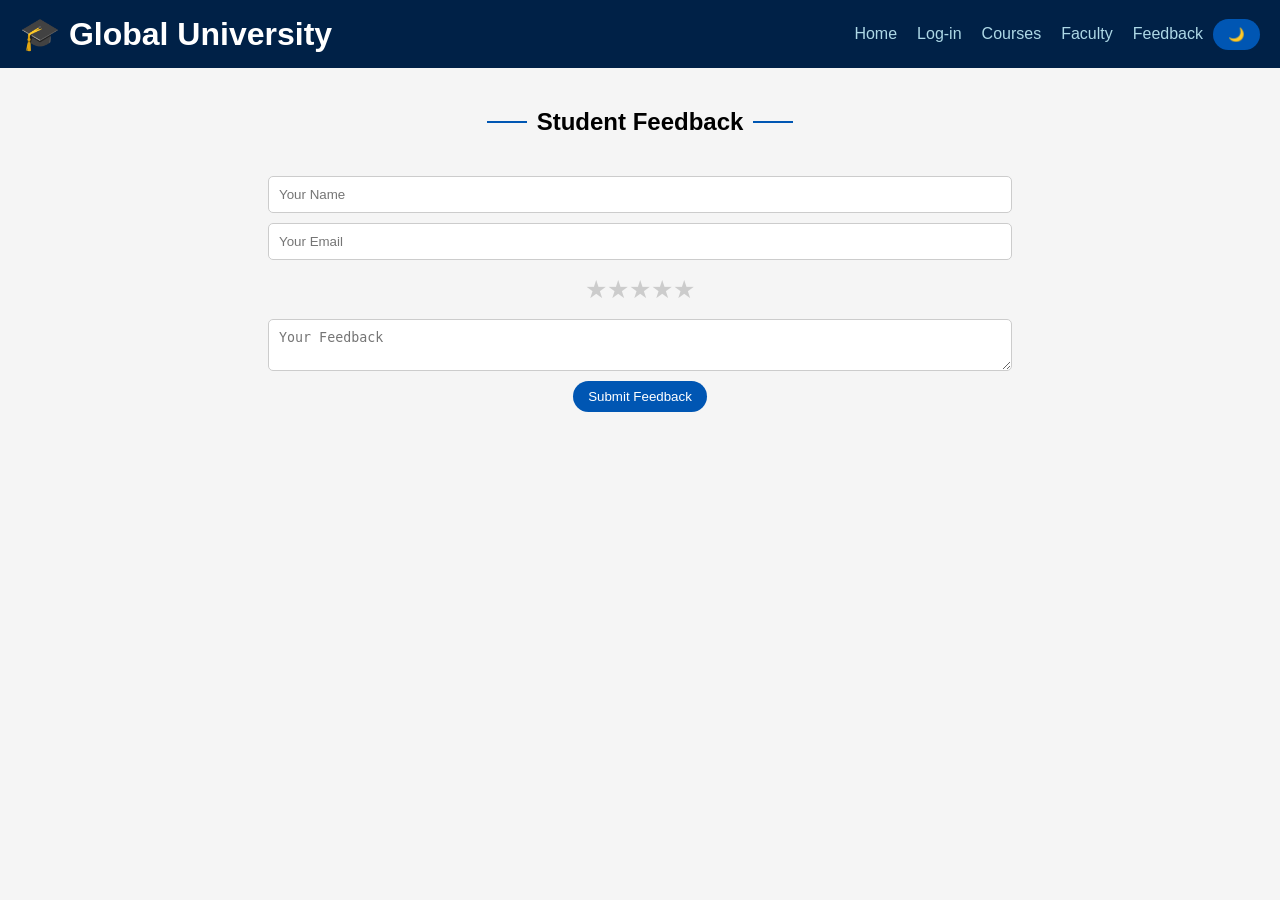
==== contact.html @ e3558bdb "Add files via upload" ====
<!DOCTYPE html>
<html lang="en">
<head>
<meta charset="UTF-8">
<meta name="viewport" content="width=device-width, initial-scale=1.0">
<title>Feedback - Global University</title>
<link rel="stylesheet" href="style.css">

<style>
/* ⭐ Star Rating */
.stars {
    display: flex;
    justify-content: center;
    margin: 15px 0;
    font-size: 25px;
    cursor: pointer;
}

.stars span {
    color: #ccc;
    transition: 0.3s;
}

.stars span.active {
    color: gold;
}
</style>

</head>

<body>

<header>
    <h1>🎓 Global University</h1>

    <nav>
        <a href="index.html">Home</a>
        <a href="login.html">Log-in</a>
        <a href="courses.html">Courses</a>
        <a href="faculty.html">Faculty</a>
        <a href="contact.html">Feedback</a>
                <button onclick="toggleTheme()">🌙</button>

    </nav>

</header>

<section class="contact">
    <h2>Student Feedback</h2>

    <form onsubmit="return submitFeedback()">
        <input type="text" id="name" placeholder="Your Name">
        <input type="email" id="email" placeholder="Your Email">

        <!-- ⭐ Rating -->
        <div class="stars" id="starRating">
            <span onclick="rate(1)">★</span>
            <span onclick="rate(2)">★</span>
            <span onclick="rate(3)">★</span>
            <span onclick="rate(4)">★</span>
            <span onclick="rate(5)">★</span>
        </div>

        <textarea id="message" placeholder="Your Feedback"></textarea>

        <button type="submit">Submit Feedback</button>
    </form>
</section>

<script>
// ⭐ Store rating
let rating = 0;

// ⭐ Set Rating
function rate(value) {
    rating = value;

    let stars = document.querySelectorAll("#starRating span");

    stars.forEach((star, index) => {
        if (index < value) {
            star.classList.add("active");
        } else {
            star.classList.remove("active");
        }
    });
}

// ✅ Submit Feedback
function submitFeedback() {
    let name = document.getElementById("name").value;
    let email = document.getElementById("email").value;

    if (name === "" || email === "" || rating === 0) {
        alert("❌ Please fill all fields and give rating");
        return false;
    }

    alert("✅ Feedback Submitted! Rating: " + rating + " ⭐");
    return true;
}
</script>

</body>
</html>
---- style.css ----
/* RESET */
* {
    margin: 0;
    padding: 0;
    box-sizing: border-box;
}

/* BODY */
body {
    font-family: Arial, sans-serif;
    background: #f5f5f5;
    transition: 0.3s;
}

/* DARK MODE */
.dark {
    background: #121212;
    color: white;
}

.dark h2 {
    color: white;
}

/* HEADER */
header {
    display: flex;
    justify-content: space-between;
    align-items: center;
    padding: 15px 20px;
    background: #002147;
    color: white;
}

/* NAV */
nav {
    display: flex;
    align-items: center;
}

nav a {
    color: lightblue;
    margin: 0 10px;
    text-decoration: none;
    transition: 0.3s;
}

nav a:hover {
    color: white;
}

/* BUTTON */
button {
    padding: 8px 15px;
    background: #0056b3;
    color: white;
    border: none;
    cursor: pointer;
    border-radius: 20px;
    transition: 0.3s;
}

button:hover {
    background: #003f80;
}

/* HERO */
.hero {
    text-align: center;
    padding: 120px 20px;
    background: linear-gradient(rgba(0,0,50,0.6), rgba(0,0,50,0.6)),
    url('https://images.unsplash.com/photo-1523050854058-8df90110c9f1') no-repeat center/cover;
    color: white;
}

.hero p {
    margin: 15px 0;
}

/* SECTIONS */
.courses, .faculty, .events {
    display: flex;
    flex-wrap: wrap;
    justify-content: center;
    gap: 20px;
    padding: 40px 20px;
    text-align: center;
}

.contact {
    padding: 40px 20px;
    text-align: center;
}

/* CARDS */
.card, .pcard {
    width: 260px;
    min-height: 320px;
    padding: 15px;
    border-radius: 10px;
    transition: 0.4s;
    opacity: 0;
    transform: translateY(50px);
    display: flex;
    flex-direction: column;
    justify-content: space-between;
}

.card {
    background: rgb(201, 222, 252);
}

.pcard {
    background: white;
}

/* IMAGE */
.card img, .pcard img {
    width: 100%;
    object-fit: cover;
    border-radius: 10px;
    margin-bottom: 10px;
}

/* TEXT */
.card h3, .pcard h3 {
    margin: 10px 0 5px;
}

.card p, .pcard p {
    margin: 5px 0;
    line-height: 1.5;
}

/* HOVER */
.card:hover, .pcard:hover {
    transform: scale(1.05);
}

/* FORM */
.contact input,
.contact textarea {
    display: block;
    margin: 10px auto;
    padding: 10px;
    width: 60%;
    border: 1px solid #ccc;
    border-radius: 5px;
}

/* LOGIN PAGE SUPPORT */
.container {
    height: calc(100vh - 70px);
    display: flex;
    justify-content: center;
    align-items: center;
}

.login-box {
    background: white;
    padding: 30px;
    width: 300px;
    border-radius: 10px;
    text-align: center;
}

.login-box input {
    width: 100%;
    padding: 10px;
    margin: 10px 0;
}

.login-box button {
    width: 100%;
}

/* FOOTER */
footer {
    text-align: center;
    padding: 20px;
    background: #002147;
    color: white;
}

/* SCROLL BUTTON */
#topBtn {
    position: fixed;
    bottom: 20px;
    right: 20px;
    display: none;
    border-radius: 50%;
}

/* INLINE HEADING STYLE */
.faculty h2,
.courses h2,
.events h2,
.contact h2 {
    display: inline-flex;
    align-items: center;
    gap: 10px;
    margin-bottom: 30px;
}

.faculty h2::before,
.faculty h2::after,
.courses h2::before,
.courses h2::after,
.events h2::before,
.events h2::after,
.contact h2::before,
.contact h2::after {
    content: "";
    width: 40px;
    height: 2px;
    background: #0056b3;
}

/* RESPONSIVE */
@media(max-width: 768px) {

    nav {
        display: none;
        flex-direction: column;
        background: #002147;
        position: absolute;
        top: 60px;
        right: 0;
        width: 200px;
        padding: 10px;
    }

    nav a {
        margin: 10px 0;
        display: block;
    }

    .menu-toggle {
        display: block;
    }

    .card, .pcard {
        width: 90%;
    }

    .contact input,
    .contact textarea {
        width: 90%;
    }
}
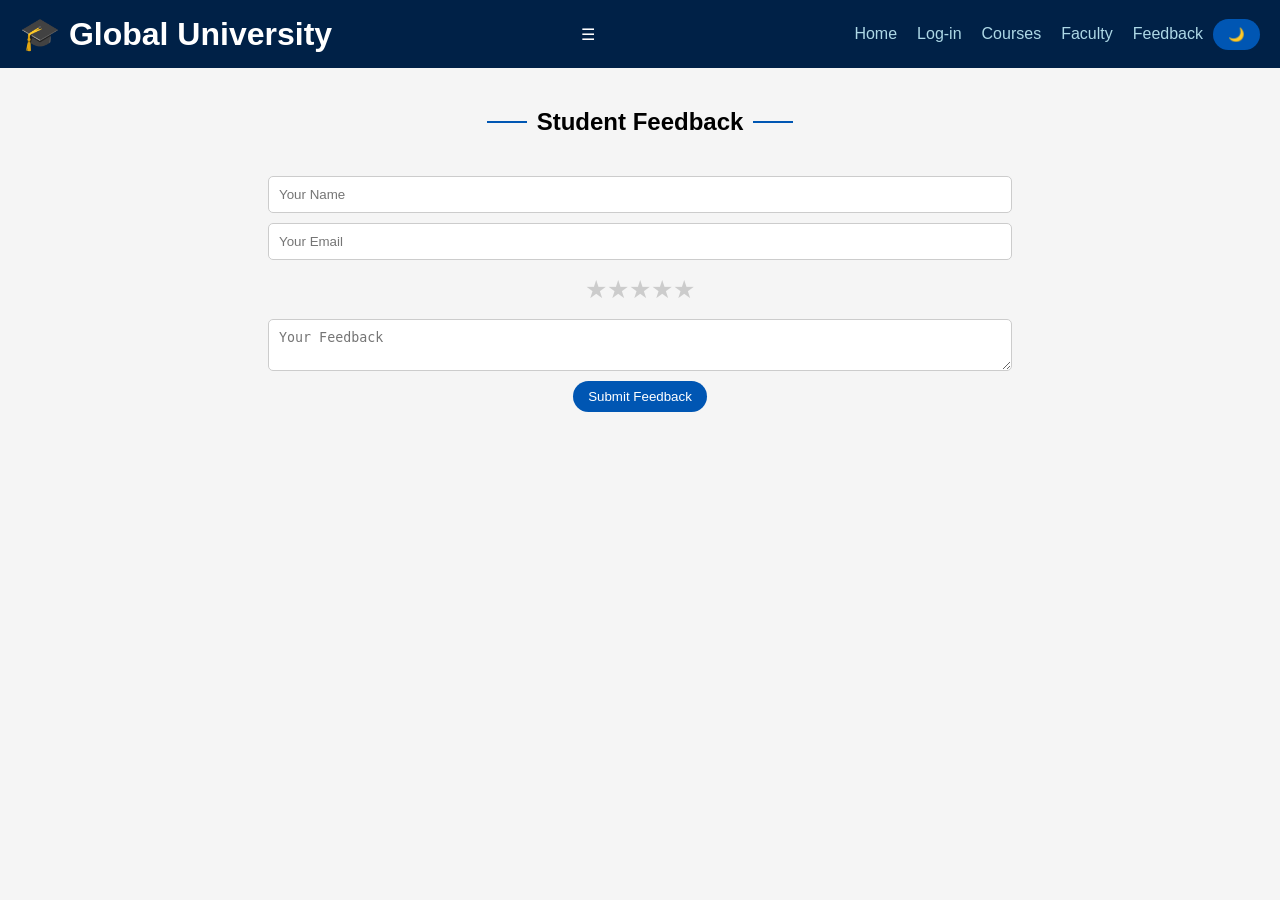
==== commit e91948e9: "Update contact.html" ====
--- a/contact.html
+++ b/contact.html
@@ -32,14 +32,16 @@
 
 <header>
     <h1>🎓 Global University</h1>
+ <div class="menu-toggle" onclick="toggleMenu()">☰</div>
 
+    <nav id="navMenu">
     <nav>
         <a href="index.html">Home</a>
         <a href="login.html">Log-in</a>
         <a href="courses.html">Courses</a>
         <a href="faculty.html">Faculty</a>
         <a href="contact.html">Feedback</a>
-                <button onclick="toggleTheme()">🌙</button>
+        <button onclick="toggleTheme()">🌙</button>
 
     </nav>
 
@@ -102,4 +104,4 @@
 </script>
 
 </body>
-</html>+</html>
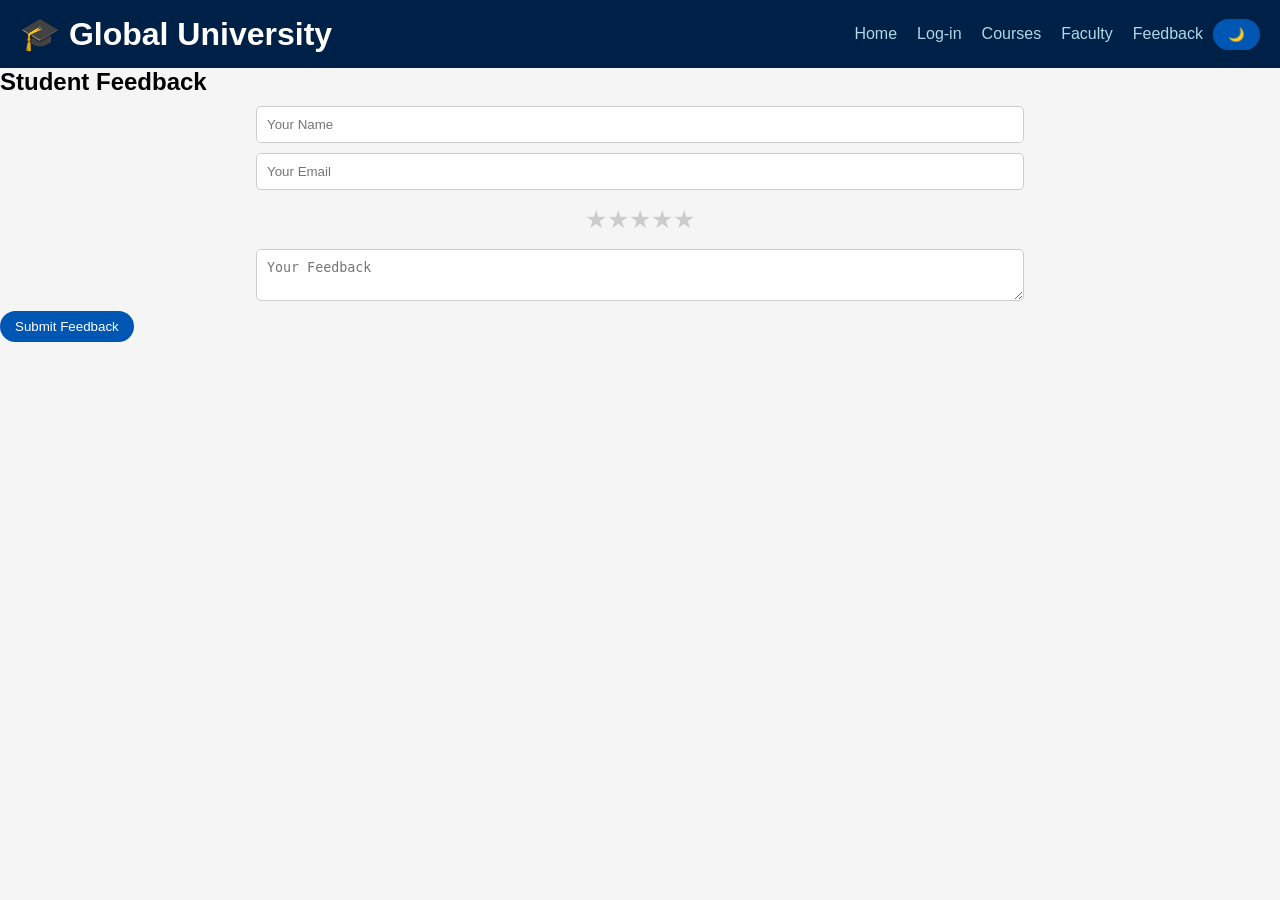
==== commit eb2dbf58: "Update contact.html" ====
--- a/contact.html
+++ b/contact.html
@@ -32,7 +32,7 @@
 
 <header>
     <h1>🎓 Global University</h1>
- <div class="menu-toggle" onclick="toggleMenu()">☰</div>
+ <div class="menu-toggle">☰</div>
 
     <nav id="navMenu">
     <nav>
--- a/style.css
+++ b/style.css
@@ -9,16 +9,12 @@
 body {
     font-family: Arial, sans-serif;
     background: #f5f5f5;
-    transition: 0.3s;
+    transition: background 0.3s, color 0.3s;
 }
 
 /* DARK MODE */
 .dark {
     background: #121212;
-    color: white;
-}
-
-.dark h2 {
     color: white;
 }
 
@@ -30,12 +26,23 @@
     padding: 15px 20px;
     background: #002147;
     color: white;
+    position: sticky;
+    top: 0;
+    z-index: 1000;
+}
+
+/* HAMBURGER */
+.menu-toggle {
+    display: none;
+    font-size: 24px;
+    cursor: pointer;
 }
 
 /* NAV */
 nav {
     display: flex;
     align-items: center;
+    transition: all 0.3s ease;
 }
 
 nav a {
@@ -73,10 +80,6 @@
     color: white;
 }
 
-.hero p {
-    margin: 15px 0;
-}
-
 /* SECTIONS */
 .courses, .faculty, .events {
     display: flex;
@@ -87,23 +90,15 @@
     text-align: center;
 }
 
-.contact {
-    padding: 40px 20px;
-    text-align: center;
-}
-
 /* CARDS */
 .card, .pcard {
     width: 260px;
     min-height: 320px;
     padding: 15px;
     border-radius: 10px;
-    transition: 0.4s;
     opacity: 0;
     transform: translateY(50px);
-    display: flex;
-    flex-direction: column;
-    justify-content: space-between;
+    transition: all 0.6s ease;
 }
 
 .card {
@@ -114,30 +109,20 @@
     background: white;
 }
 
-/* IMAGE */
+/* IMAGES */
 .card img, .pcard img {
     width: 100%;
-    object-fit: cover;
     border-radius: 10px;
     margin-bottom: 10px;
 }
 
-/* TEXT */
-.card h3, .pcard h3 {
-    margin: 10px 0 5px;
+/* HOVER EFFECT */
+.card:hover, .pcard:hover {
+    transform: scale(1.05);
+    box-shadow: 0 10px 25px rgba(0,0,0,0.2);
 }
 
-.card p, .pcard p {
-    margin: 5px 0;
-    line-height: 1.5;
-}
-
-/* HOVER */
-.card:hover, .pcard:hover {
-    transform: scale(1.05);
-}
-
-/* FORM */
+/* CONTACT */
 .contact input,
 .contact textarea {
     display: block;
@@ -146,32 +131,6 @@
     width: 60%;
     border: 1px solid #ccc;
     border-radius: 5px;
-}
-
-/* LOGIN PAGE SUPPORT */
-.container {
-    height: calc(100vh - 70px);
-    display: flex;
-    justify-content: center;
-    align-items: center;
-}
-
-.login-box {
-    background: white;
-    padding: 30px;
-    width: 300px;
-    border-radius: 10px;
-    text-align: center;
-}
-
-.login-box input {
-    width: 100%;
-    padding: 10px;
-    margin: 10px 0;
-}
-
-.login-box button {
-    width: 100%;
 }
 
 /* FOOTER */
@@ -191,33 +150,12 @@
     border-radius: 50%;
 }
 
-/* INLINE HEADING STYLE */
-.faculty h2,
-.courses h2,
-.events h2,
-.contact h2 {
-    display: inline-flex;
-    align-items: center;
-    gap: 10px;
-    margin-bottom: 30px;
-}
+/* MOBILE */
+@media(max-width: 768px) {
 
-.faculty h2::before,
-.faculty h2::after,
-.courses h2::before,
-.courses h2::after,
-.events h2::before,
-.events h2::after,
-.contact h2::before,
-.contact h2::after {
-    content: "";
-    width: 40px;
-    height: 2px;
-    background: #0056b3;
-}
-
-/* RESPONSIVE */
-@media(max-width: 768px) {
+    .menu-toggle {
+        display: block;
+    }
 
     nav {
         display: none;
@@ -230,12 +168,12 @@
         padding: 10px;
     }
 
+    nav.show {
+        display: flex;
+    }
+
     nav a {
         margin: 10px 0;
-        display: block;
-    }
-
-    .menu-toggle {
         display: block;
     }
 
@@ -247,4 +185,15 @@
     .contact textarea {
         width: 90%;
     }
-}+}
+
+/* DESKTOP FIX */
+@media(min-width: 769px) {
+    nav {
+        display: flex !important;
+    }
+
+    .menu-toggle {
+        display: none;
+    }
+}
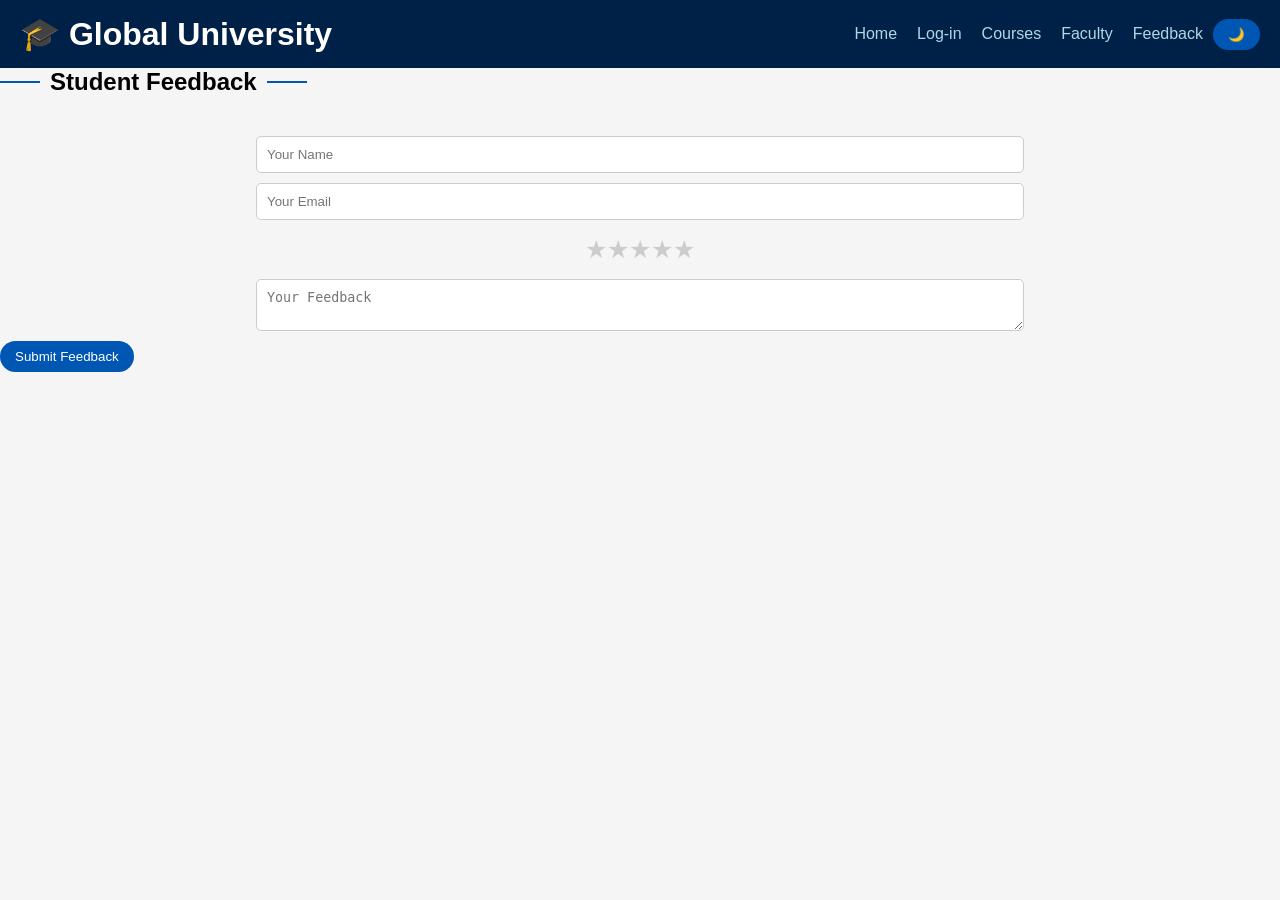
==== commit 18565fae: "Update contact.html" ====
--- a/contact.html
+++ b/contact.html
@@ -35,7 +35,7 @@
  <div class="menu-toggle">☰</div>
 
     <nav id="navMenu">
-    <nav>
+
         <a href="index.html">Home</a>
         <a href="login.html">Log-in</a>
         <a href="courses.html">Courses</a>
--- a/style.css
+++ b/style.css
@@ -197,3 +197,27 @@
         display: none;
     }
 }
+/* INLINE HEADING STYLE */
+.faculty h2,
+.courses h2,
+.events h2,
+.contact h2 {
+    display: inline-flex;
+    align-items: center;
+    gap: 10px;
+    margin-bottom: 30px;
+}
+
+.faculty h2::before,
+.faculty h2::after,
+.courses h2::before,
+.courses h2::after,
+.events h2::before,
+.events h2::after,
+.contact h2::before,
+.contact h2::after {
+    content: "";
+    width: 40px;
+    height: 2px;
+    background: #0056b3;
+}
